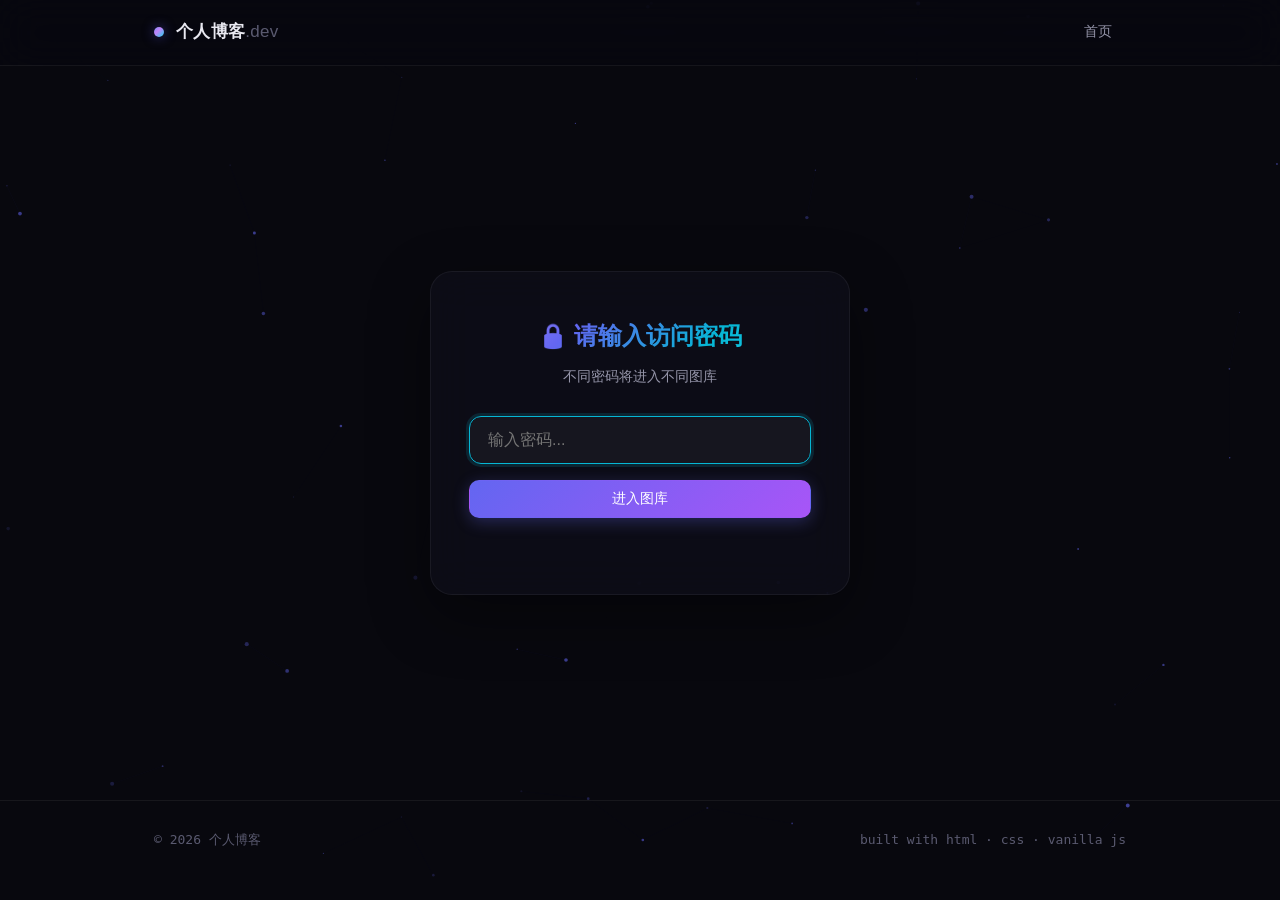
==== gallery-view.html @ 904a8335 "设计大改：暗色玻璃态主题 + 粒子背景 + 密码图库(1号/2号)" ====
<!DOCTYPE html>
<html lang="zh-CN">
<head>
  <meta charset="UTF-8" />
  <meta name="viewport" content="width=device-width, initial-scale=1.0" />
  <title>图库 · 个人博客</title>
  <link rel="stylesheet" href="assets/css/style.css" />
</head>
<body>
  <canvas id="particles"></canvas>
  <nav class="nav">
    <div class="wrap">
      <a class="brand" href="index.html">
        <span class="dot"></span>
        <span>个人博客<span style="color:var(--text-3);font-weight:500">.dev</span></span>
      </a>
      <div class="nav-links" id="navLinks">
        <a href="index.html">首页</a>
        <a href="gallery.html">切换图库</a>
      </div>
    </div>
  </nav>

  <main class="gallery-view">
    <div class="wrap">
      <a class="back gallery-back" href="index.html">← 返回首页</a>
      <h2 id="galleryTitle">加载中…</h2>
      <p class="sub" id="gallerySub"></p>
      <div class="gallery-grid" id="galleryGrid"></div>
      <div class="empty" id="galleryEmpty" style="display:none">
        // 图库为空<br>在 gallery/ 目录下放入图片（001.webp, 002.webp…），<br>然后在 data/gallery.js 中更新 TOTAL 数字即可。
      </div>
    </div>
  </main>

  <footer class="footer">
    <div class="wrap">
      <span>© <span id="year"></span> 个人博客</span>
      <span>built with html · css · vanilla js</span>
    </div>
  </footer>

  <script src="data/gallery.js"></script>
  <script src="assets/js/core.js"></script>
  <script>
    var cfg = window.GALLERY_CONFIG;
    var key = localStorage.getItem("gallery_key");
    if (!key || !cfg[key]) { window.location.href = "gallery.html"; }

    var info = cfg[key];
    document.getElementById("year").textContent = new Date().getFullYear();
    document.getElementById("galleryTitle").textContent = info.label;
    document.getElementById("gallerySub").textContent = "共 " + info.total + " 张";

    var grid = document.getElementById("galleryGrid");
    var empty = document.getElementById("galleryEmpty");

    if (info.total === 0) {
      empty.style.display = "";
      grid.style.display = "none";
    } else {
      for (var i = 1; i <= info.total; i++) {
        var src = info.dir + String(i).padStart(3, "0") + ".webp";
        var item = document.createElement("div");
        item.className = "gallery-item";
        item.innerHTML = '<img src="' + src + '" alt="' + i + '" loading="lazy" />';
        item.addEventListener("click", function(s) {
          return function() { openLightbox(s); };
        }(src));
        grid.appendChild(item);
      }
    }

    // Lightbox
    function openLightbox(src) {
      var lb = document.createElement("div");
      lb.className = "lightbox";
      lb.innerHTML = '<img src="' + src + '" />';
      var close = document.createElement("div");
      close.className = "lightbox-close";
      close.textContent = "✕";
      document.body.appendChild(lb);
      document.body.appendChild(close);

      function dismiss() {
        document.body.removeChild(lb);
        document.body.removeChild(close);
      }
      lb.addEventListener("click", dismiss);
      close.addEventListener("click", dismiss);
      document.addEventListener("keydown", function esc(e) {
        if (e.key === "Escape") { dismiss(); document.removeEventListener("keydown", esc); }
      });
    }
  </script>
</body>
</html>
---- assets/css/style.css ----
/* ============================================================
   个人博客 · 暗色玻璃态设计
   参考 jiejoe.com 的视觉效果
   ============================================================ */
:root {
  --bg: #08080e;
  --bg-2: #0f0f18;
  --surface: rgba(255,255,255,.035);
  --surface-hover: rgba(255,255,255,.06);
  --surface-card: rgba(15,15,27,.7);
  --border: rgba(255,255,255,.06);
  --border-strong: rgba(255,255,255,.12);
  --text: #e8e8f0;
  --text-2: #9494a8;
  --text-3: #5a5a70;
  --accent: #6366f1;
  --accent-2: #06b6d4;
  --accent-3: #a855f7;
  --accent-soft: rgba(99,102,241,.12);
  --gradient-title: linear-gradient(135deg, #a78bfa 0%, #6366f1 30%, #06b6d4 70%, #22d3ee 100%);
  --gradient-hero: linear-gradient(135deg, #818cf8, #c084fc 40%, #22d3ee);
  --radius: 18px;
  --radius-sm: 11px;
  --shadow: 0 1px 2px rgba(0,0,0,.4), 0 8px 32px rgba(0,0,0,.3);
  --shadow-hover: 0 4px 12px rgba(99,102,241,.15), 0 16px 48px rgba(0,0,0,.5);
  --maxw: 1020px;
  --nav-h: 66px;
  --font-sans: "Inter", -apple-system, BlinkMacSystemFont, "Segoe UI", Roboto, "PingFang SC", "Microsoft YaHei", sans-serif;
  --font-mono: "JetBrains Mono", "SF Mono", ui-monospace, Menlo, Consolas, monospace;
}

* { box-sizing: border-box; }
html { scroll-behavior: smooth; scroll-padding-top: calc(var(--nav-h) + 20px); }
body {
  margin: 0;
  font-family: var(--font-sans);
  color: var(--text);
  background: var(--bg);
  line-height: 1.7;
  -webkit-font-smoothing: antialiased;
  overflow-x: hidden;
}

/* 粒子背景 */
#particles {
  position: fixed; top: 0; left: 0; width: 100%; height: 100%;
  pointer-events: none; z-index: 0;
}

a { color: var(--accent-2); text-decoration: none; }
a:hover { color: #22d3ee; }

.wrap { max-width: var(--maxw); margin: 0 auto; padding: 0 24px; position: relative; z-index: 1; }

/* ==================== 导航 ==================== */
.nav {
  position: sticky; top: 0; z-index: 50;
  height: var(--nav-h);
  backdrop-filter: saturate(180%) blur(20px);
  background: rgba(8,8,14,.72);
  border-bottom: 1px solid var(--border);
}
.nav .wrap { height: 100%; display: flex; align-items: center; justify-content: space-between; gap: 16px; }
.brand {
  display: flex; align-items: center; gap: 12px;
  font-weight: 700; letter-spacing: .3px; color: var(--text); font-size: 17px;
}
.brand:hover { text-decoration: none; }
.brand .dot {
  width: 10px; height: 10px; border-radius: 50%;
  background: var(--gradient-hero);
  box-shadow: 0 0 12px rgba(99,102,241,.5);
  animation: pulse-dot 2s ease-in-out infinite;
}
@keyframes pulse-dot { 0%,100%{opacity:1;transform:scale(1)} 50%{opacity:.6;transform:scale(1.5)} }

.nav-links { display: flex; gap: 2px; align-items: center; }
.nav-links a {
  color: var(--text-2); font-size: 13.5px; padding: 8px 14px;
  border-radius: 999px; text-decoration: none;
  transition: background .2s, color .2s;
}
.nav-links a:hover { background: var(--surface); color: var(--text); }
.nav-links a.active { color: var(--accent-2); background: var(--accent-soft); }
.nav-toggle {
  display: none; border: 1px solid var(--border); background: var(--surface);
  border-radius: 10px; width: 40px; height: 36px;
  font-size: 18px; cursor: pointer; color: var(--text-2);
}

/* ==================== Hero ==================== */
.hero {
  padding: 100px 0 70px; position: relative; text-align: center;
}
.hero::before {
  content: ""; position: absolute; top: -120px; left: 50%;
  width: 600px; height: 600px; transform: translateX(-50%);
  background: radial-gradient(circle, rgba(99,102,241,.12), transparent 70%);
  pointer-events: none;
}
.hero .eyebrow {
  font-family: var(--font-mono); font-size: 12px; color: var(--accent-2);
  letter-spacing: 2px; margin: 0 0 18px; display: inline-block;
  padding: 5px 14px; border: 1px solid rgba(6,182,212,.2);
  background: rgba(6,182,212,.06); border-radius: 999px;
}
.hero h1 {
  margin: 0; font-size: clamp(34px, 6vw, 56px); line-height: 1.08;
  letter-spacing: -1px; font-weight: 800;
}
.hero h1 .grad {
  background: var(--gradient-title);
  -webkit-background-clip: text; background-clip: text; color: transparent;
  background-size: 200% auto;
  animation: shimmer 4s linear infinite;
}
@keyframes shimmer { to { background-position: 200% center; } }
.hero p.lede {
  margin: 22px auto 0; max-width: 580px;
  color: var(--text-2); font-size: 17px; line-height: 1.7;
}
.hero .meta {
  margin-top: 28px; display: flex; flex-wrap: wrap; justify-content: center; gap: 10px;
  font-family: var(--font-mono); font-size: 12px; color: var(--text-3);
}
.hero .meta span {
  border: 1px solid var(--border); background: var(--surface);
  padding: 6px 14px; border-radius: 999px;
  backdrop-filter: blur(10px);
}

/* ==================== 区块 ==================== */
.section { padding: 50px 0; }
.section-head {
  display: flex; align-items: baseline; justify-content: space-between;
  gap: 12px; margin-bottom: 24px;
  cursor: pointer; user-select: none;
  -webkit-tap-highlight-color: transparent;
  transition: opacity .2s;
}
.section-head:hover { opacity: .8; }
.section-head::after {
  content: "▸"; font-size: 15px; color: var(--text-3);
  transition: transform .3s ease; flex-shrink: 0;
}
.section.open .section-head::after { transform: rotate(90deg); color: var(--accent-2); }
.section-head h2 {
  margin: 0; font-size: 26px; letter-spacing: -.5px;
  display: flex; align-items: center; gap: 12px; font-weight: 700;
}
.section-head h2 .idx {
  font-family: var(--font-mono); font-size: 12px; color: var(--accent-2);
  border: 1px solid rgba(6,182,212,.2); background: rgba(6,182,212,.08);
  padding: 3px 10px; border-radius: 8px;
}
.section-head .count {
  font-family: var(--font-mono); font-size: 13px; color: var(--text-3);
}
.section .report-list,
.section .project-grid {
  overflow: hidden; max-height: 0; opacity: 0;
  transition: max-height .45s ease, opacity .35s ease, margin .35s ease;
}
.section.open .report-list,
.section.open .project-grid { max-height: 99999px; opacity: 1; }
.section.open .section-head { margin-bottom: 24px; }

/* ==================== 周报卡片 ==================== */
.report-list { display: flex; flex-direction: column; gap: 14px; }
.report-card {
  background: var(--surface-card); border: 1px solid var(--border);
  border-radius: var(--radius); overflow: hidden;
  cursor: pointer; position: relative;
  transition: border-color .25s, box-shadow .25s, transform .25s, background .25s;
  backdrop-filter: blur(16px);
}
.report-card::before {
  content: ""; position: absolute; inset: 0; opacity: 0; transition: opacity .4s;
  background: radial-gradient(400px at var(--mx,50%) var(--my,50%), rgba(99,102,241,.08), transparent 70%);
  pointer-events: none; border-radius: var(--radius);
}
.report-card:hover::before { opacity: 1; }
.report-card:hover {
  border-color: var(--border-strong); box-shadow: var(--shadow-hover);
  transform: translateY(-2px); background: var(--surface-hover);
}
.report-card.expanded { border-color: rgba(99,102,241,.3); }
.report-head {
  display: flex; align-items: center; gap: 16px; padding: 18px 22px;
}
.report-head .rh-main { flex: 1; min-width: 0; }
.report-head .rh-title { font-size: 17px; font-weight: 650; margin: 0; color: var(--text); }
.report-card.expanded .rh-title { color: var(--accent-2); }
.report-head .rh-meta {
  margin-top: 6px; display: flex; flex-wrap: wrap; gap: 8px 14px;
  font-family: var(--font-mono); font-size: 12px; color: var(--text-3);
}
.tag {
  font-family: var(--font-mono); font-size: 11px;
  color: var(--accent-2); background: rgba(6,182,212,.1);
  padding: 3px 10px; border-radius: 999px;
  border: 1px solid rgba(6,182,212,.15);
}
.up { color: #f87171; font-weight: 600; }
.down { color: #4ade80; font-weight: 600; }
.chevron {
  flex: none; width: 32px; height: 32px; border-radius: 50%;
  border: 1px solid var(--border);
  display: grid; place-items: center;
  color: var(--text-2); transition: transform .25s, background .25s, color .25s;
}
.report-card.expanded .chevron {
  transform: rotate(180deg);
  background: var(--accent); color: #fff; border-color: var(--accent);
}
.report-body {
  display: none; padding: 4px 22px 22px;
  border-top: 1px dashed var(--border);
}
.report-card.expanded .report-body { display: block; animation: fade .25s ease; }
@keyframes fade { from{opacity:0;transform:translateY(-6px)} to{opacity:1;transform:none} }
.report-body .summary { color: var(--text-2); margin: 16px 0 0; }
.report-body .actions { margin-top: 18px; display: flex; gap: 10px; flex-wrap: wrap; }
.btn {
  display: inline-flex; align-items: center; gap: 7px; font-size: 13.5px;
  padding: 9px 16px; border-radius: 10px;
  border: 1px solid var(--border); background: var(--surface);
  color: var(--text); cursor: pointer; text-decoration: none;
  transition: background .2s, border-color .2s, color .2s, box-shadow .2s;
  font-family: var(--font-sans); backdrop-filter: blur(10px);
}
.btn:hover { text-decoration: none; border-color: var(--border-strong); }
.btn.primary {
  background: linear-gradient(135deg, var(--accent), var(--accent-3));
  color: #fff; border-color: transparent;
  box-shadow: 0 4px 16px rgba(99,102,241,.3);
}
.btn.primary:hover { box-shadow: 0 6px 24px rgba(99,102,241,.5); transform: translateY(-1px); }
.btn.ghost:hover { background: var(--surface-hover); }
.empty {
  text-align: center; color: var(--text-3);
  border: 1px dashed var(--border); border-radius: var(--radius);
  padding: 40px 20px; font-family: var(--font-mono); font-size: 13px;
  backdrop-filter: blur(10px); background: var(--surface-card);
}

/* ==================== 当前项目 ==================== */
.project-grid {
  display: grid;
  grid-template-columns: repeat(auto-fill, minmax(290px, 1fr));
  gap: 18px;
}
.project-card {
  background: var(--surface-card); border: 1px solid var(--border);
  border-radius: var(--radius); padding: 22px 22px 24px;
  display: flex; flex-direction: column;
  transition: border-color .25s, box-shadow .25s, transform .25s;
  backdrop-filter: blur(16px); position: relative; overflow: hidden;
}
.project-card::after {
  content: ""; position: absolute; top: -50%; right: -50%;
  width: 200px; height: 200px;
  background: radial-gradient(circle, rgba(99,102,241,.08), transparent 70%);
  pointer-events: none;
}
.project-card:hover {
  border-color: var(--border-strong); box-shadow: var(--shadow-hover);
  transform: translateY(-3px);
}
.project-card h3 { margin: 0; font-size: 18px; position: relative; z-index: 1; }
.project-card .p-top {
  display: flex; align-items: flex-start; justify-content: space-between; gap: 12px;
}
.project-card .p-status {
  font-family: var(--font-mono); font-size: 11px;
  color: #4ade80; border: 1px solid rgba(74,222,128,.25);
  background: rgba(74,222,128,.1); padding: 3px 10px;
  border-radius: 999px; white-space: nowrap;
}
.project-card .p-desc { color: var(--text-2); font-size: 14px; margin: 12px 0 18px; flex: 1; }
.project-card .p-progress { margin-bottom: 16px; }
.project-card .p-progress .bar { height: 6px; border-radius: 999px; background: rgba(255,255,255,.06); overflow: hidden; }
.project-card .p-progress .fill {
  height: 100%; background: linear-gradient(90deg, var(--accent), var(--accent-3)); border-radius: 999px;
  transition: width .8s ease;
}
.project-card .p-progress .label {
  display: flex; justify-content: space-between;
  font-family: var(--font-mono); font-size: 11px; color: var(--text-3); margin-top: 7px;
}
.project-card .p-stack { display: flex; flex-wrap: wrap; gap: 7px; position: relative; z-index: 1; }

/* ==================== 详情页 ==================== */
.detail { padding: 40px 0 80px; }
.detail .back {
  font-family: var(--font-mono); font-size: 13px; color: var(--text-2);
  display: inline-flex; align-items: center; gap: 6px; margin-bottom: 28px;
}
.detail .back:hover { color: var(--accent-2); text-decoration: none; }
.detail .d-meta {
  font-family: var(--font-mono); font-size: 13px; color: var(--text-3);
  display: flex; flex-wrap: wrap; gap: 8px 16px; margin: 14px 0 8px;
}
.detail h1 { font-size: clamp(26px, 4.5vw, 38px); margin: 8px 0 0; letter-spacing: -.6px; font-weight: 800; }
.detail .d-tags { display: flex; gap: 8px; flex-wrap: wrap; margin: 18px 0 30px; }
.detail .content {
  background: var(--surface-card); border: 1px solid var(--border);
  border-radius: var(--radius); padding: 34px 36px; max-width: 780px;
  backdrop-filter: blur(16px);
}
.content h1, .content h2, .content h3 { letter-spacing: -.3px; line-height: 1.35; }
.content h2 { font-size: 22px; margin: 34px 0 14px; padding-bottom: 10px; border-bottom: 1px solid var(--border); }
.content h3 { font-size: 18px; margin: 24px 0 12px; }
.content p { margin: 14px 0; color: var(--text); }
.content ul, .content ol { margin: 14px 0; padding-left: 24px; color: var(--text); }
.content li { margin: 7px 0; }
.content code {
  font-family: var(--font-mono); font-size: .87em;
  background: rgba(255,255,255,.06); padding: 2px 7px; border-radius: 6px; color: #f472b6;
}
.content pre {
  background: #0a0a14; color: #e2e8f0; padding: 18px 20px;
  border-radius: var(--radius-sm); overflow: auto; font-size: 13px; line-height: 1.6;
  border: 1px solid var(--border);
}
.content pre code { background: none; color: inherit; padding: 0; }
.content blockquote {
  margin: 16px 0; padding: 12px 18px;
  border-left: 3px solid var(--accent-2);
  background: rgba(6,182,212,.06); color: var(--text-2);
  border-radius: 0 10px 10px 0;
}
.content table {
  width: 100%; border-collapse: collapse; margin: 16px 0; font-size: 14px;
  display: block; overflow-x: auto;
}
.content thead { border-bottom: 2px solid var(--border); }
.content th {
  text-align: left; padding: 9px 14px; font-weight: 600; color: var(--text);
  background: rgba(255,255,255,.03); white-space: nowrap;
}
.content th:first-child, .content td:first-child { padding-left: 18px; }
.content th:last-child,  .content td:last-child  { padding-right: 18px; }
.content td { padding: 8px 14px; border-bottom: 1px solid var(--border); color: var(--text-2); }
.content tr:last-child td { border-bottom: none; }
.content tbody tr:hover { background: rgba(255,255,255,.02); }
.content a { text-decoration: underline; }

/* ==================== 图库门禁 ==================== */
.gallery-gate {
  min-height: calc(100vh - var(--nav-h) - 100px);
  display: flex; align-items: center; justify-content: center; padding: 60px 20px;
}
.gate-box {
  background: var(--surface-card); border: 1px solid var(--border);
  border-radius: 22px; padding: 44px 38px; max-width: 420px; width: 100%;
  backdrop-filter: blur(20px); text-align: center;
  box-shadow: 0 20px 60px rgba(0,0,0,.4);
}
.gate-box h2 {
  font-size: 24px; margin: 0 0 8px; font-weight: 700;
  background: var(--gradient-title);
  -webkit-background-clip: text; background-clip: text; color: transparent;
}
.gate-box p.lede { color: var(--text-2); margin: 0 0 28px; font-size: 14px; }
.gate-box input[type=password] {
  width: 100%; padding: 14px 18px; font-size: 16px;
  border: 1px solid var(--border); border-radius: 12px;
  background: rgba(255,255,255,.04); color: var(--text);
  outline: none; font-family: var(--font-sans);
  transition: border-color .2s, box-shadow .2s;
}
.gate-box input[type=password]:focus {
  border-color: var(--accent-2);
  box-shadow: 0 0 0 3px rgba(6,182,212,.15);
}
.gate-box .btn { margin-top: 16px; width: 100%; justify-content: center; }
.gate-error { color: #f87171; font-size: 13px; margin-top: 12px; min-height: 20px; }

/* ==================== 图库展示 ==================== */
.gallery-view { padding: 48px 0 80px; }
.gallery-view h2 {
  font-size: 28px; font-weight: 700; margin: 0 0 8px;
  background: var(--gradient-title);
  -webkit-background-clip: text; background-clip: text; color: transparent;
}
.gallery-view .sub { color: var(--text-3); margin: 0 0 32px; font-size: 14px; }
.gallery-grid {
  display: grid;
  grid-template-columns: repeat(auto-fill, minmax(220px, 1fr));
  gap: 16px;
}
.gallery-item {
  aspect-ratio: 1; overflow: hidden; border-radius: var(--radius);
  cursor: pointer; position: relative;
  border: 1px solid var(--border);
  transition: transform .3s, box-shadow .3s;
  background: rgba(255,255,255,.02);
}
.gallery-item:hover { transform: scale(1.03); box-shadow: 0 12px 40px rgba(0,0,0,.5); }
.gallery-item img {
  width: 100%; height: 100%; object-fit: cover; display: block;
  transition: transform .5s;
}
.gallery-item:hover img { transform: scale(1.08); }
.gallery-back { margin-bottom: 24px; }

/* Lightbox */
.lightbox {
  position: fixed; inset: 0; z-index: 999;
  background: rgba(0,0,0,.92); display: flex; align-items: center; justify-content: center;
  cursor: pointer; animation: lb-fade .2s ease;
  backdrop-filter: blur(8px);
}
@keyframes lb-fade { from{opacity:0} to{opacity:1} }
.lightbox img {
  max-width: 92vw; max-height: 90vh; border-radius: 12px;
  box-shadow: 0 24px 80px rgba(0,0,0,.7);
  animation: lb-zoom .3s ease;
}
@keyframes lb-zoom { from{transform:scale(.9);opacity:0} to{transform:scale(1);opacity:1} }
.lightbox-close {
  position: fixed; top: 20px; right: 24px; z-index: 1000;
  width: 44px; height: 44px; border-radius: 50%;
  border: 1px solid rgba(255,255,255,.2); background: rgba(0,0,0,.5);
  color: #fff; font-size: 20px; cursor: pointer;
  display: grid; place-items: center; transition: background .2s;
}
.lightbox-close:hover { background: rgba(255,255,255,.1); }

/* ==================== 页脚 ==================== */
.footer {
  border-top: 1px solid var(--border);
  padding: 28px 0 48px; color: var(--text-3); font-size: 13px;
  font-family: var(--font-mono);
}
.footer .wrap { display: flex; justify-content: space-between; flex-wrap: wrap; gap: 10px; }

/* ==================== 响应式 ==================== */
@media (max-width: 720px) {
  .nav-links {
    position: absolute; top: var(--nav-h); left: 0; right: 0;
    flex-direction: column; align-items: stretch; gap: 2px;
    background: rgba(12,12,22,.95); border-bottom: 1px solid var(--border);
    padding: 12px 16px; backdrop-filter: blur(20px); display: none;
  }
  .nav-links.open { display: flex; }
  .nav-links a { padding: 12px 14px; }
  .nav-toggle { display: block; }
  .hero { padding: 64px 0 44px; }
  .hero h1 { font-size: clamp(28px, 10vw, 36px); }
  .report-head { padding: 14px 16px; gap: 12px; }
  .report-head .rh-title { font-size: 15px; }
  .content { padding: 22px 18px; }
  .gate-box { padding: 32px 24px; }
  .gallery-grid { grid-template-columns: repeat(auto-fill, minmax(150px, 1fr)); gap: 10px; }
}

/* 滚动条 */
::-webkit-scrollbar { width: 6px; }
::-webkit-scrollbar-track { background: transparent; }
::-webkit-scrollbar-thumb { background: rgba(255,255,255,.1); border-radius: 999px; }
::-webkit-scrollbar-thumb:hover { background: rgba(255,255,255,.2); }

/* 选中 */
::selection { background: rgba(99,102,241,.3); color: #fff; }
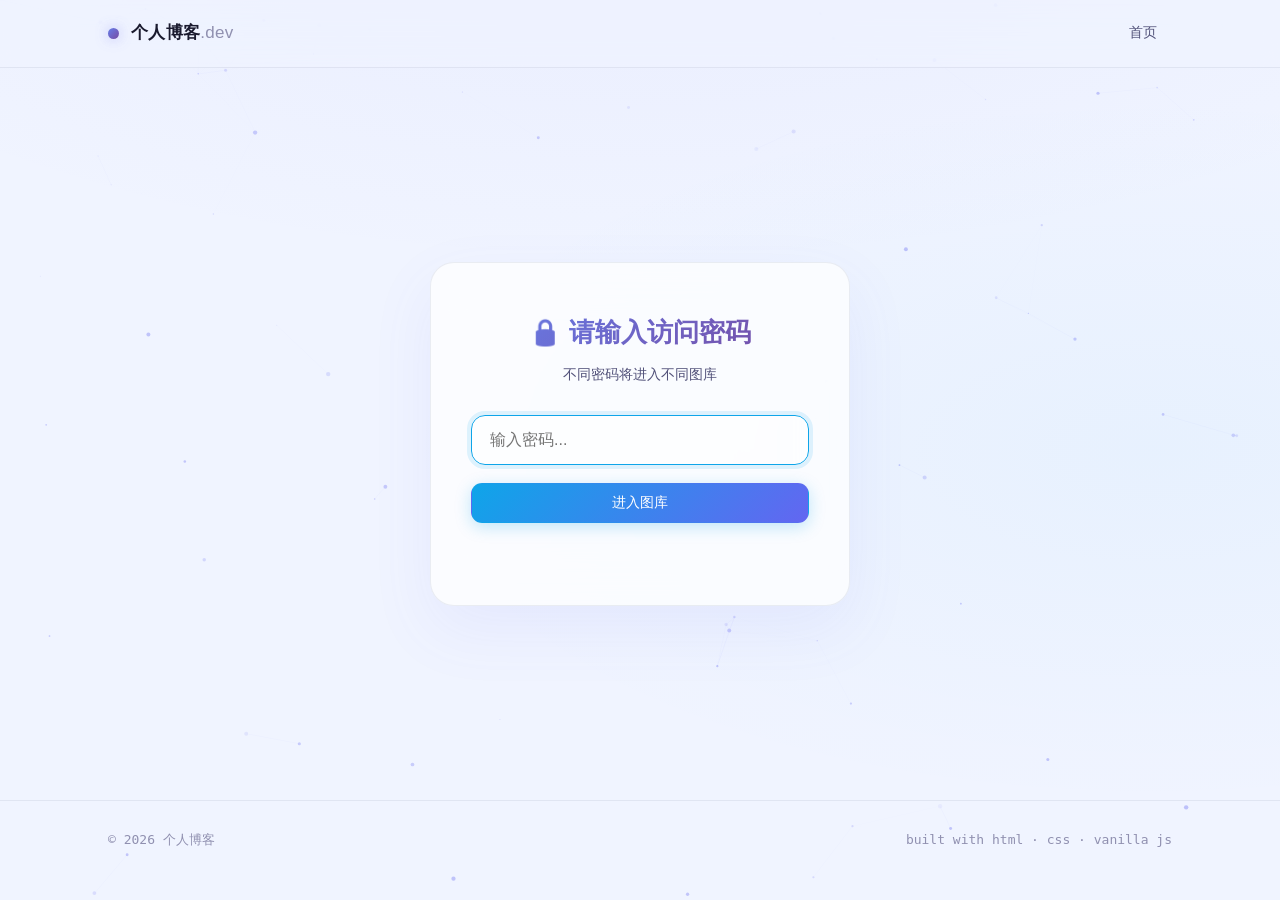
==== commit f0901c03: "修复图库：支持jpg/png格式，简化命名规则" ====
--- a/gallery-view.html
+++ b/gallery-view.html
@@ -60,7 +60,8 @@
       grid.style.display = "none";
     } else {
       for (var i = 1; i <= info.total; i++) {
-        var src = info.dir + String(i).padStart(3, "0") + ".webp";
+        var ext = info.ext || "webp";
+        var src = info.dir + i + "." + ext;
         var item = document.createElement("div");
         item.className = "gallery-item";
         item.innerHTML = '<img src="' + src + '" alt="' + i + '" loading="lazy" />';
--- a/assets/css/style.css
+++ b/assets/css/style.css
@@ -1,87 +1,84 @@
 /* ============================================================
-   个人博客 · 暗色玻璃态设计
-   参考 jiejoe.com 的视觉效果
+   个人博客 v3 · 亮色玻璃态 + 卡片网格 + 丰富动效
    ============================================================ */
 :root {
-  --bg: #08080e;
-  --bg-2: #0f0f18;
-  --surface: rgba(255,255,255,.035);
-  --surface-hover: rgba(255,255,255,.06);
-  --surface-card: rgba(15,15,27,.7);
-  --border: rgba(255,255,255,.06);
-  --border-strong: rgba(255,255,255,.12);
-  --text: #e8e8f0;
-  --text-2: #9494a8;
-  --text-3: #5a5a70;
+  --bg: #f0f4ff;
+  --bg-2: #e8eef8;
+  --surface: rgba(255,255,255,.65);
+  --surface-hover: rgba(255,255,255,.9);
+  --surface-card: rgba(255,255,255,.72);
+  --border: rgba(148,163,184,.18);
+  --border-strong: rgba(148,163,184,.35);
+  --text: #1a1a2e;
+  --text-2: #52527a;
+  --text-3: #9090b0;
   --accent: #6366f1;
-  --accent-2: #06b6d4;
-  --accent-3: #a855f7;
-  --accent-soft: rgba(99,102,241,.12);
-  --gradient-title: linear-gradient(135deg, #a78bfa 0%, #6366f1 30%, #06b6d4 70%, #22d3ee 100%);
-  --gradient-hero: linear-gradient(135deg, #818cf8, #c084fc 40%, #22d3ee);
-  --radius: 18px;
-  --radius-sm: 11px;
-  --shadow: 0 1px 2px rgba(0,0,0,.4), 0 8px 32px rgba(0,0,0,.3);
-  --shadow-hover: 0 4px 12px rgba(99,102,241,.15), 0 16px 48px rgba(0,0,0,.5);
-  --maxw: 1020px;
-  --nav-h: 66px;
+  --accent-2: #0ea5e9;
+  --accent-3: #8b5cf6;
+  --accent-soft: rgba(99,102,241,.08);
+  --gradient-1: linear-gradient(135deg, #667eea 0%, #764ba2 100%);
+  --gradient-2: linear-gradient(135deg, #0ea5e9 0%, #6366f1 100%);
+  --gradient-3: linear-gradient(135deg, #f093fb 0%, #f5576c 100%);
+  --gradient-4: linear-gradient(135deg, #4facfe 0%, #00f2fe 100%);
+  --gradient-5: linear-gradient(135deg, #43e97b 0%, #38f9d7 100%);
+  --radius: 20px;
+  --radius-sm: 12px;
+  --shadow: 0 2px 4px rgba(99,102,241,.04), 0 8px 24px rgba(99,102,241,.07);
+  --shadow-hover: 0 8px 20px rgba(99,102,241,.12), 0 20px 48px rgba(99,102,241,.10);
+  --maxw: 1120px;
+  --nav-h: 68px;
   --font-sans: "Inter", -apple-system, BlinkMacSystemFont, "Segoe UI", Roboto, "PingFang SC", "Microsoft YaHei", sans-serif;
   --font-mono: "JetBrains Mono", "SF Mono", ui-monospace, Menlo, Consolas, monospace;
 }
 
 * { box-sizing: border-box; }
-html { scroll-behavior: smooth; scroll-padding-top: calc(var(--nav-h) + 20px); }
+html { scroll-behavior: smooth; scroll-padding-top: calc(var(--nav-h) + 24px); }
 body {
-  margin: 0;
-  font-family: var(--font-sans);
-  color: var(--text);
-  background: var(--bg);
-  line-height: 1.7;
-  -webkit-font-smoothing: antialiased;
+  margin: 0; font-family: var(--font-sans); color: var(--text);
+  background: var(--bg); line-height: 1.68; -webkit-font-smoothing: antialiased;
   overflow-x: hidden;
-}
-
-/* 粒子背景 */
+  background-image:
+    radial-gradient(ellipse 80% 50% at 50% -20%, rgba(99,102,241,.06), transparent),
+    radial-gradient(ellipse 60% 40% at 90% 50%, rgba(14,165,233,.04), transparent);
+  background-attachment: fixed;
+}
+
 #particles {
   position: fixed; top: 0; left: 0; width: 100%; height: 100%;
   pointer-events: none; z-index: 0;
 }
 
-a { color: var(--accent-2); text-decoration: none; }
-a:hover { color: #22d3ee; }
-
-.wrap { max-width: var(--maxw); margin: 0 auto; padding: 0 24px; position: relative; z-index: 1; }
+a { color: var(--accent); text-decoration: none; }
+a:hover { color: var(--accent-3); }
+
+.wrap { max-width: var(--maxw); margin: 0 auto; padding: 0 28px; position: relative; z-index: 1; }
 
 /* ==================== 导航 ==================== */
 .nav {
-  position: sticky; top: 0; z-index: 50;
-  height: var(--nav-h);
-  backdrop-filter: saturate(180%) blur(20px);
-  background: rgba(8,8,14,.72);
-  border-bottom: 1px solid var(--border);
+  position: sticky; top: 0; z-index: 50; height: var(--nav-h);
+  backdrop-filter: saturate(180%) blur(24px);
+  background: rgba(240,244,255,.68); border-bottom: 1px solid var(--border);
 }
 .nav .wrap { height: 100%; display: flex; align-items: center; justify-content: space-between; gap: 16px; }
 .brand {
-  display: flex; align-items: center; gap: 12px;
-  font-weight: 700; letter-spacing: .3px; color: var(--text); font-size: 17px;
+  display: flex; align-items: center; gap: 12px; font-weight: 700;
+  letter-spacing: .3px; color: var(--text); font-size: 17px;
 }
 .brand:hover { text-decoration: none; }
 .brand .dot {
-  width: 10px; height: 10px; border-radius: 50%;
-  background: var(--gradient-hero);
-  box-shadow: 0 0 12px rgba(99,102,241,.5);
+  width: 11px; height: 11px; border-radius: 50%;
+  background: var(--gradient-1); box-shadow: 0 0 14px rgba(99,102,241,.4);
   animation: pulse-dot 2s ease-in-out infinite;
 }
-@keyframes pulse-dot { 0%,100%{opacity:1;transform:scale(1)} 50%{opacity:.6;transform:scale(1.5)} }
+@keyframes pulse-dot { 0%,100%{opacity:1;transform:scale(1)} 50%{opacity:.5;transform:scale(1.6)} }
 
 .nav-links { display: flex; gap: 2px; align-items: center; }
 .nav-links a {
-  color: var(--text-2); font-size: 13.5px; padding: 8px 14px;
-  border-radius: 999px; text-decoration: none;
-  transition: background .2s, color .2s;
-}
-.nav-links a:hover { background: var(--surface); color: var(--text); }
-.nav-links a.active { color: var(--accent-2); background: var(--accent-soft); }
+  color: var(--text-2); font-size: 13.5px; padding: 8px 15px;
+  border-radius: 999px; text-decoration: none; transition: background .2s, color .2s;
+}
+.nav-links a:hover { background: var(--surface); color: var(--accent); }
+.nav-links a.active { color: var(--accent-3); background: var(--accent-soft); }
 .nav-toggle {
   display: none; border: 1px solid var(--border); background: var(--surface);
   border-radius: 10px; width: 40px; height: 36px;
@@ -90,34 +87,40 @@
 
 /* ==================== Hero ==================== */
 .hero {
-  padding: 100px 0 70px; position: relative; text-align: center;
+  padding: 90px 0 60px; position: relative; text-align: center; overflow: hidden;
 }
 .hero::before {
-  content: ""; position: absolute; top: -120px; left: 50%;
-  width: 600px; height: 600px; transform: translateX(-50%);
-  background: radial-gradient(circle, rgba(99,102,241,.12), transparent 70%);
+  content: ""; position: absolute; top: -40%; left: -20%; width: 140%; height: 140%;
+  background:
+    radial-gradient(circle at 20% 30%, rgba(99,102,241,.08), transparent 50%),
+    radial-gradient(circle at 80% 60%, rgba(14,165,233,.06), transparent 50%);
+  animation: float-bg 8s ease-in-out infinite alternate;
   pointer-events: none;
 }
+@keyframes float-bg {
+  0% { transform: translate(0, 0) scale(1); }
+  100% { transform: translate(30px, -20px) scale(1.05); }
+}
 .hero .eyebrow {
-  font-family: var(--font-mono); font-size: 12px; color: var(--accent-2);
-  letter-spacing: 2px; margin: 0 0 18px; display: inline-block;
-  padding: 5px 14px; border: 1px solid rgba(6,182,212,.2);
-  background: rgba(6,182,212,.06); border-radius: 999px;
+  font-family: var(--font-mono); font-size: 12px; color: var(--accent);
+  letter-spacing: 2.5px; margin: 0 0 20px; display: inline-block;
+  padding: 6px 16px; border: 1px solid rgba(99,102,241,.18);
+  background: rgba(99,102,241,.05); border-radius: 999px;
 }
 .hero h1 {
-  margin: 0; font-size: clamp(34px, 6vw, 56px); line-height: 1.08;
-  letter-spacing: -1px; font-weight: 800;
+  margin: 0; font-size: clamp(36px, 6.5vw, 60px); line-height: 1.06;
+  letter-spacing: -1.5px; font-weight: 800;
 }
 .hero h1 .grad {
-  background: var(--gradient-title);
+  background: linear-gradient(135deg, #667eea 0%, #8b5cf6 40%, #0ea5e9 100%);
   -webkit-background-clip: text; background-clip: text; color: transparent;
   background-size: 200% auto;
   animation: shimmer 4s linear infinite;
 }
 @keyframes shimmer { to { background-position: 200% center; } }
 .hero p.lede {
-  margin: 22px auto 0; max-width: 580px;
-  color: var(--text-2); font-size: 17px; line-height: 1.7;
+  margin: 24px auto 0; max-width: 580px; color: var(--text-2);
+  font-size: 17px; line-height: 1.75;
 }
 .hero .meta {
   margin-top: 28px; display: flex; flex-wrap: wrap; justify-content: center; gap: 10px;
@@ -125,168 +128,221 @@
 }
 .hero .meta span {
   border: 1px solid var(--border); background: var(--surface);
-  padding: 6px 14px; border-radius: 999px;
-  backdrop-filter: blur(10px);
-}
-
-/* ==================== 区块 ==================== */
-.section { padding: 50px 0; }
+  padding: 7px 16px; border-radius: 999px; backdrop-filter: blur(12px);
+}
+
+/* ==================== 区块标题 ==================== */
+.section { padding: 60px 0; position: relative; }
 .section-head {
-  display: flex; align-items: baseline; justify-content: space-between;
-  gap: 12px; margin-bottom: 24px;
-  cursor: pointer; user-select: none;
-  -webkit-tap-highlight-color: transparent;
-  transition: opacity .2s;
-}
-.section-head:hover { opacity: .8; }
-.section-head::after {
-  content: "▸"; font-size: 15px; color: var(--text-3);
-  transition: transform .3s ease; flex-shrink: 0;
-}
-.section.open .section-head::after { transform: rotate(90deg); color: var(--accent-2); }
+  display: flex; align-items: center; gap: 16px; margin-bottom: 28px;
+  flex-wrap: wrap;
+}
 .section-head h2 {
-  margin: 0; font-size: 26px; letter-spacing: -.5px;
-  display: flex; align-items: center; gap: 12px; font-weight: 700;
+  margin: 0; font-size: 28px; letter-spacing: -.6px;
+  display: flex; align-items: center; gap: 14px; font-weight: 750;
 }
 .section-head h2 .idx {
-  font-family: var(--font-mono); font-size: 12px; color: var(--accent-2);
-  border: 1px solid rgba(6,182,212,.2); background: rgba(6,182,212,.08);
-  padding: 3px 10px; border-radius: 8px;
+  font-family: var(--font-mono); font-size: 13px; color: #fff;
+  background: var(--gradient-2); padding: 4px 12px; border-radius: 10px;
+  box-shadow: 0 4px 12px rgba(14,165,233,.25);
 }
 .section-head .count {
   font-family: var(--font-mono); font-size: 13px; color: var(--text-3);
-}
-.section .report-list,
-.section .project-grid {
-  overflow: hidden; max-height: 0; opacity: 0;
-  transition: max-height .45s ease, opacity .35s ease, margin .35s ease;
-}
-.section.open .report-list,
-.section.open .project-grid { max-height: 99999px; opacity: 1; }
-.section.open .section-head { margin-bottom: 24px; }
-
-/* ==================== 周报卡片 ==================== */
-.report-list { display: flex; flex-direction: column; gap: 14px; }
+  padding: 4px 12px; background: var(--surface); border-radius: 999px;
+  border: 1px solid var(--border);
+}
+
+/* ==================== 周报卡片网格 ==================== */
+.report-grid {
+  display: grid;
+  grid-template-columns: repeat(auto-fill, minmax(320px, 1fr));
+  gap: 20px;
+}
 .report-card {
   background: var(--surface-card); border: 1px solid var(--border);
   border-radius: var(--radius); overflow: hidden;
   cursor: pointer; position: relative;
-  transition: border-color .25s, box-shadow .25s, transform .25s, background .25s;
+  transition: all .35s cubic-bezier(.4,0,.2,1);
   backdrop-filter: blur(16px);
-}
+  animation: card-in .5s ease both;
+}
+@keyframes card-in {
+  from { opacity: 0; transform: translateY(20px); }
+  to { opacity: 1; transform: translateY(0); }
+}
+.report-card:nth-child(1) { animation-delay: 0s; }
+.report-card:nth-child(2) { animation-delay: .08s; }
+.report-card:nth-child(3) { animation-delay: .16s; }
+.report-card:nth-child(4) { animation-delay: .24s; }
+.report-card:nth-child(5) { animation-delay: .32s; }
+.report-card:nth-child(6) { animation-delay: .40s; }
+
 .report-card::before {
-  content: ""; position: absolute; inset: 0; opacity: 0; transition: opacity .4s;
-  background: radial-gradient(400px at var(--mx,50%) var(--my,50%), rgba(99,102,241,.08), transparent 70%);
+  content: ""; position: absolute; inset: 0; opacity: 0; transition: opacity .5s;
+  background: radial-gradient(400px at var(--mx,50%) var(--my,50%), rgba(99,102,241,.07), transparent 70%);
   pointer-events: none; border-radius: var(--radius);
 }
 .report-card:hover::before { opacity: 1; }
 .report-card:hover {
   border-color: var(--border-strong); box-shadow: var(--shadow-hover);
-  transform: translateY(-2px); background: var(--surface-hover);
-}
-.report-card.expanded { border-color: rgba(99,102,241,.3); }
-.report-head {
-  display: flex; align-items: center; gap: 16px; padding: 18px 22px;
-}
-.report-head .rh-main { flex: 1; min-width: 0; }
-.report-head .rh-title { font-size: 17px; font-weight: 650; margin: 0; color: var(--text); }
-.report-card.expanded .rh-title { color: var(--accent-2); }
-.report-head .rh-meta {
-  margin-top: 6px; display: flex; flex-wrap: wrap; gap: 8px 14px;
+  transform: translateY(-4px) scale(1.01);
+}
+.report-card:nth-child(3n+1) .card-accent { background: var(--gradient-1); }
+.report-card:nth-child(3n+2) .card-accent { background: var(--gradient-2); }
+.report-card:nth-child(3n+3) .card-accent { background: var(--gradient-4); }
+
+.card-accent {
+  height: 4px; width: 100%;
+}
+.card-body {
+  padding: 20px 22px 22px;
+}
+.card-body .rh-title {
+  font-size: 17px; font-weight: 700; margin: 0 0 8px;
+  color: var(--text); line-height: 1.4;
+  display: -webkit-box; -webkit-line-clamp: 2; -webkit-box-orient: vertical;
+  overflow: hidden;
+}
+.card-body .rh-meta {
+  display: flex; flex-wrap: wrap; gap: 6px 12px;
+  font-family: var(--font-mono); font-size: 11.5px; color: var(--text-3); margin-bottom: 12px;
+}
+.card-body .summary {
+  color: var(--text-2); font-size: 13.5px; margin: 0;
+  line-height: 1.6;
+  display: -webkit-box; -webkit-line-clamp: 3; -webkit-box-orient: vertical;
+  overflow: hidden;
+}
+.tag {
+  font-family: var(--font-mono); font-size: 10.5px;
+  color: var(--accent); background: var(--accent-soft);
+  padding: 3px 10px; border-radius: 999px;
+  border: 1px solid rgba(99,102,241,.12);
+}
+.up { color: #dc2626; font-weight: 600; }
+.down { color: #16a34a; font-weight: 600; }
+
+/* 卡片底部按钮 */
+.card-footer {
+  padding: 14px 22px; border-top: 1px solid var(--border);
+  display: flex; justify-content: space-between; align-items: center;
+}
+.card-footer .date {
   font-family: var(--font-mono); font-size: 12px; color: var(--text-3);
 }
-.tag {
-  font-family: var(--font-mono); font-size: 11px;
-  color: var(--accent-2); background: rgba(6,182,212,.1);
-  padding: 3px 10px; border-radius: 999px;
-  border: 1px solid rgba(6,182,212,.15);
-}
-.up { color: #f87171; font-weight: 600; }
-.down { color: #4ade80; font-weight: 600; }
-.chevron {
-  flex: none; width: 32px; height: 32px; border-radius: 50%;
+.card-footer .arrow {
+  width: 34px; height: 34px; border-radius: 50%;
   border: 1px solid var(--border);
-  display: grid; place-items: center;
-  color: var(--text-2); transition: transform .25s, background .25s, color .25s;
-}
-.report-card.expanded .chevron {
-  transform: rotate(180deg);
-  background: var(--accent); color: #fff; border-color: var(--accent);
-}
-.report-body {
-  display: none; padding: 4px 22px 22px;
-  border-top: 1px dashed var(--border);
-}
-.report-card.expanded .report-body { display: block; animation: fade .25s ease; }
-@keyframes fade { from{opacity:0;transform:translateY(-6px)} to{opacity:1;transform:none} }
-.report-body .summary { color: var(--text-2); margin: 16px 0 0; }
-.report-body .actions { margin-top: 18px; display: flex; gap: 10px; flex-wrap: wrap; }
+  display: grid; place-items: center; color: var(--text-2);
+  transition: all .25s; font-size: 16px;
+}
+.report-card:hover .arrow {
+  background: var(--gradient-2); color: #fff; border-color: transparent;
+  box-shadow: 0 4px 12px rgba(14,165,233,.3);
+}
+
+/* 折叠区域 */
+.report-fold {
+  display: none;
+  margin-top: 20px;
+}
+.report-grid.all-shown .report-fold {
+  display: grid;
+  grid-template-columns: repeat(auto-fill, minmax(320px, 1fr));
+  gap: 20px;
+}
+/* 折叠按钮 */
+.report-toggle {
+  display: block; width: 100%; margin-top: 22px;
+  padding: 16px; font-size: 15px; font-family: var(--font-sans); font-weight: 600;
+  border: 2px dashed rgba(14,165,233,.3); border-radius: 16px;
+  background: linear-gradient(135deg, rgba(14,165,233,.04), rgba(99,102,241,.04));
+  color: var(--accent-2); cursor: pointer;
+  transition: all .3s ease;
+  text-align: center;
+}
+.report-toggle:hover {
+  border-color: var(--accent-2);
+  background: linear-gradient(135deg, rgba(14,165,233,.1), rgba(99,102,241,.1));
+  box-shadow: 0 6px 24px rgba(14,165,233,.12);
+  transform: translateY(-2px);
+}
+.report-toggle .toggle-icon {
+  display: inline-block; margin-right: 8px; transition: transform .3s ease;
+  font-size: 12px; vertical-align: middle;
+}
+
+/* ==================== 按钮 ==================== */
 .btn {
   display: inline-flex; align-items: center; gap: 7px; font-size: 13.5px;
-  padding: 9px 16px; border-radius: 10px;
+  padding: 10px 18px; border-radius: 11px;
   border: 1px solid var(--border); background: var(--surface);
   color: var(--text); cursor: pointer; text-decoration: none;
-  transition: background .2s, border-color .2s, color .2s, box-shadow .2s;
-  font-family: var(--font-sans); backdrop-filter: blur(10px);
-}
-.btn:hover { text-decoration: none; border-color: var(--border-strong); }
+  transition: all .25s; font-family: var(--font-sans);
+  backdrop-filter: blur(10px);
+}
+.btn:hover { text-decoration: none; border-color: var(--border-strong); transform: translateY(-1px); }
 .btn.primary {
-  background: linear-gradient(135deg, var(--accent), var(--accent-3));
-  color: #fff; border-color: transparent;
-  box-shadow: 0 4px 16px rgba(99,102,241,.3);
-}
-.btn.primary:hover { box-shadow: 0 6px 24px rgba(99,102,241,.5); transform: translateY(-1px); }
-.btn.ghost:hover { background: var(--surface-hover); }
+  background: var(--gradient-2); color: #fff; border-color: transparent;
+  box-shadow: 0 4px 16px rgba(14,165,233,.25);
+}
+.btn.primary:hover { box-shadow: 0 8px 28px rgba(14,165,233,.4); }
+.btn.ghost:hover { background: var(--accent-soft); }
 .empty {
   text-align: center; color: var(--text-3);
   border: 1px dashed var(--border); border-radius: var(--radius);
-  padding: 40px 20px; font-family: var(--font-mono); font-size: 13px;
+  padding: 48px 24px; font-family: var(--font-mono); font-size: 13px;
   backdrop-filter: blur(10px); background: var(--surface-card);
 }
 
 /* ==================== 当前项目 ==================== */
 .project-grid {
   display: grid;
-  grid-template-columns: repeat(auto-fill, minmax(290px, 1fr));
-  gap: 18px;
+  grid-template-columns: repeat(auto-fill, minmax(300px, 1fr));
+  gap: 22px;
 }
 .project-card {
   background: var(--surface-card); border: 1px solid var(--border);
-  border-radius: var(--radius); padding: 22px 22px 24px;
+  border-radius: var(--radius); padding: 24px;
   display: flex; flex-direction: column;
-  transition: border-color .25s, box-shadow .25s, transform .25s;
+  transition: all .35s cubic-bezier(.4,0,.2,1);
   backdrop-filter: blur(16px); position: relative; overflow: hidden;
-}
+  animation: card-in .5s ease both;
+}
+.project-card:nth-child(1) { animation-delay: 0s; }
+.project-card:nth-child(2) { animation-delay: .1s; }
+.project-card:nth-child(3) { animation-delay: .2s; }
 .project-card::after {
-  content: ""; position: absolute; top: -50%; right: -50%;
+  content: ""; position: absolute; top: -40%; right: -40%;
   width: 200px; height: 200px;
-  background: radial-gradient(circle, rgba(99,102,241,.08), transparent 70%);
+  background: radial-gradient(circle, rgba(99,102,241,.06), transparent 70%);
   pointer-events: none;
 }
 .project-card:hover {
   border-color: var(--border-strong); box-shadow: var(--shadow-hover);
-  transform: translateY(-3px);
+  transform: translateY(-4px);
 }
 .project-card h3 { margin: 0; font-size: 18px; position: relative; z-index: 1; }
 .project-card .p-top {
   display: flex; align-items: flex-start; justify-content: space-between; gap: 12px;
 }
 .project-card .p-status {
-  font-family: var(--font-mono); font-size: 11px;
-  color: #4ade80; border: 1px solid rgba(74,222,128,.25);
-  background: rgba(74,222,128,.1); padding: 3px 10px;
-  border-radius: 999px; white-space: nowrap;
-}
-.project-card .p-desc { color: var(--text-2); font-size: 14px; margin: 12px 0 18px; flex: 1; }
-.project-card .p-progress { margin-bottom: 16px; }
-.project-card .p-progress .bar { height: 6px; border-radius: 999px; background: rgba(255,255,255,.06); overflow: hidden; }
+  font-family: var(--font-mono); font-size: 11px; color: #16a34a;
+  border: 1px solid rgba(22,163,74,.25); background: rgba(22,163,74,.08);
+  padding: 3px 10px; border-radius: 999px; white-space: nowrap;
+}
+.project-card .p-desc { color: var(--text-2); font-size: 14px; margin: 14px 0 20px; flex: 1; }
+.project-card .p-progress { margin-bottom: 18px; }
+.project-card .p-progress .bar {
+  height: 7px; border-radius: 999px; background: rgba(148,163,184,.15); overflow: hidden;
+}
 .project-card .p-progress .fill {
-  height: 100%; background: linear-gradient(90deg, var(--accent), var(--accent-3)); border-radius: 999px;
-  transition: width .8s ease;
+  height: 100%; border-radius: 999px;
+  background: var(--gradient-2); transition: width 1s ease;
 }
 .project-card .p-progress .label {
   display: flex; justify-content: space-between;
-  font-family: var(--font-mono); font-size: 11px; color: var(--text-3); margin-top: 7px;
+  font-family: var(--font-mono); font-size: 11px; color: var(--text-3); margin-top: 8px;
 }
 .project-card .p-stack { display: flex; flex-wrap: wrap; gap: 7px; position: relative; z-index: 1; }
 
@@ -296,38 +352,37 @@
   font-family: var(--font-mono); font-size: 13px; color: var(--text-2);
   display: inline-flex; align-items: center; gap: 6px; margin-bottom: 28px;
 }
-.detail .back:hover { color: var(--accent-2); text-decoration: none; }
+.detail .back:hover { color: var(--accent); text-decoration: none; }
 .detail .d-meta {
   font-family: var(--font-mono); font-size: 13px; color: var(--text-3);
   display: flex; flex-wrap: wrap; gap: 8px 16px; margin: 14px 0 8px;
 }
-.detail h1 { font-size: clamp(26px, 4.5vw, 38px); margin: 8px 0 0; letter-spacing: -.6px; font-weight: 800; }
+.detail h1 { font-size: clamp(28px, 5vw, 40px); margin: 8px 0 0; letter-spacing: -.7px; font-weight: 800; }
 .detail .d-tags { display: flex; gap: 8px; flex-wrap: wrap; margin: 18px 0 30px; }
 .detail .content {
   background: var(--surface-card); border: 1px solid var(--border);
-  border-radius: var(--radius); padding: 34px 36px; max-width: 780px;
+  border-radius: var(--radius); padding: 36px 40px; max-width: 800px;
   backdrop-filter: blur(16px);
 }
 .content h1, .content h2, .content h3 { letter-spacing: -.3px; line-height: 1.35; }
-.content h2 { font-size: 22px; margin: 34px 0 14px; padding-bottom: 10px; border-bottom: 1px solid var(--border); }
-.content h3 { font-size: 18px; margin: 24px 0 12px; }
+.content h2 { font-size: 23px; margin: 36px 0 14px; padding-bottom: 10px; border-bottom: 2px solid var(--border); }
+.content h3 { font-size: 18px; margin: 26px 0 12px; }
 .content p { margin: 14px 0; color: var(--text); }
 .content ul, .content ol { margin: 14px 0; padding-left: 24px; color: var(--text); }
 .content li { margin: 7px 0; }
 .content code {
   font-family: var(--font-mono); font-size: .87em;
-  background: rgba(255,255,255,.06); padding: 2px 7px; border-radius: 6px; color: #f472b6;
+  background: rgba(99,102,241,.07); padding: 2px 8px; border-radius: 6px; color: #be185d;
 }
 .content pre {
-  background: #0a0a14; color: #e2e8f0; padding: 18px 20px;
+  background: #1a1a2e; color: #e2e8f0; padding: 18px 20px;
   border-radius: var(--radius-sm); overflow: auto; font-size: 13px; line-height: 1.6;
   border: 1px solid var(--border);
 }
 .content pre code { background: none; color: inherit; padding: 0; }
 .content blockquote {
-  margin: 16px 0; padding: 12px 18px;
-  border-left: 3px solid var(--accent-2);
-  background: rgba(6,182,212,.06); color: var(--text-2);
+  margin: 16px 0; padding: 12px 20px; border-left: 3px solid var(--accent-2);
+  background: rgba(14,165,233,.05); color: var(--text-2);
   border-radius: 0 10px 10px 0;
 }
 .content table {
@@ -336,14 +391,14 @@
 }
 .content thead { border-bottom: 2px solid var(--border); }
 .content th {
-  text-align: left; padding: 9px 14px; font-weight: 600; color: var(--text);
-  background: rgba(255,255,255,.03); white-space: nowrap;
-}
-.content th:first-child, .content td:first-child { padding-left: 18px; }
-.content th:last-child,  .content td:last-child  { padding-right: 18px; }
-.content td { padding: 8px 14px; border-bottom: 1px solid var(--border); color: var(--text-2); }
+  text-align: left; padding: 10px 14px; font-weight: 600; color: var(--text);
+  background: rgba(99,102,241,.04); white-space: nowrap;
+}
+.content th:first-child, .content td:first-child { padding-left: 20px; }
+.content th:last-child,  .content td:last-child  { padding-right: 20px; }
+.content td { padding: 9px 14px; border-bottom: 1px solid var(--border); color: var(--text-2); }
 .content tr:last-child td { border-bottom: none; }
-.content tbody tr:hover { background: rgba(255,255,255,.02); }
+.content tbody tr:hover { background: rgba(99,102,241,.03); }
 .content a { text-decoration: underline; }
 
 /* ==================== 图库门禁 ==================== */
@@ -353,86 +408,84 @@
 }
 .gate-box {
   background: var(--surface-card); border: 1px solid var(--border);
-  border-radius: 22px; padding: 44px 38px; max-width: 420px; width: 100%;
-  backdrop-filter: blur(20px); text-align: center;
-  box-shadow: 0 20px 60px rgba(0,0,0,.4);
+  border-radius: 24px; padding: 48px 40px; max-width: 420px; width: 100%;
+  backdrop-filter: blur(24px); text-align: center;
+  box-shadow: 0 24px 64px rgba(99,102,241,.08);
 }
 .gate-box h2 {
-  font-size: 24px; margin: 0 0 8px; font-weight: 700;
-  background: var(--gradient-title);
+  font-size: 26px; margin: 0 0 8px; font-weight: 750;
+  background: var(--gradient-1);
   -webkit-background-clip: text; background-clip: text; color: transparent;
 }
 .gate-box p.lede { color: var(--text-2); margin: 0 0 28px; font-size: 14px; }
 .gate-box input[type=password] {
-  width: 100%; padding: 14px 18px; font-size: 16px;
-  border: 1px solid var(--border); border-radius: 12px;
-  background: rgba(255,255,255,.04); color: var(--text);
+  width: 100%; padding: 15px 18px; font-size: 16px;
+  border: 1px solid var(--border); border-radius: 14px;
+  background: rgba(255,255,255,.5); color: var(--text);
   outline: none; font-family: var(--font-sans);
   transition: border-color .2s, box-shadow .2s;
 }
 .gate-box input[type=password]:focus {
   border-color: var(--accent-2);
-  box-shadow: 0 0 0 3px rgba(6,182,212,.15);
-}
-.gate-box .btn { margin-top: 16px; width: 100%; justify-content: center; }
-.gate-error { color: #f87171; font-size: 13px; margin-top: 12px; min-height: 20px; }
+  box-shadow: 0 0 0 4px rgba(14,165,233,.12);
+}
+.gate-box .btn { margin-top: 18px; width: 100%; justify-content: center; }
+.gate-error { color: #dc2626; font-size: 13px; margin-top: 14px; min-height: 20px; }
 
 /* ==================== 图库展示 ==================== */
 .gallery-view { padding: 48px 0 80px; }
 .gallery-view h2 {
-  font-size: 28px; font-weight: 700; margin: 0 0 8px;
-  background: var(--gradient-title);
+  font-size: 30px; font-weight: 750; margin: 0 0 8px;
+  background: var(--gradient-1);
   -webkit-background-clip: text; background-clip: text; color: transparent;
 }
-.gallery-view .sub { color: var(--text-3); margin: 0 0 32px; font-size: 14px; }
+.gallery-view .sub { color: var(--text-3); margin: 0 0 34px; font-size: 14px; }
 .gallery-grid {
   display: grid;
   grid-template-columns: repeat(auto-fill, minmax(220px, 1fr));
-  gap: 16px;
+  gap: 18px;
 }
 .gallery-item {
   aspect-ratio: 1; overflow: hidden; border-radius: var(--radius);
-  cursor: pointer; position: relative;
-  border: 1px solid var(--border);
-  transition: transform .3s, box-shadow .3s;
-  background: rgba(255,255,255,.02);
-}
-.gallery-item:hover { transform: scale(1.03); box-shadow: 0 12px 40px rgba(0,0,0,.5); }
+  cursor: pointer; position: relative; border: 1px solid var(--border);
+  transition: transform .35s cubic-bezier(.4,0,.2,1), box-shadow .35s;
+  background: rgba(255,255,255,.3);
+  animation: card-in .5s ease both;
+}
+.gallery-item:hover { transform: scale(1.04); box-shadow: 0 16px 48px rgba(99,102,241,.15); }
 .gallery-item img {
   width: 100%; height: 100%; object-fit: cover; display: block;
   transition: transform .5s;
 }
-.gallery-item:hover img { transform: scale(1.08); }
+.gallery-item:hover img { transform: scale(1.12); }
 .gallery-back { margin-bottom: 24px; }
 
 /* Lightbox */
 .lightbox {
   position: fixed; inset: 0; z-index: 999;
-  background: rgba(0,0,0,.92); display: flex; align-items: center; justify-content: center;
-  cursor: pointer; animation: lb-fade .2s ease;
-  backdrop-filter: blur(8px);
+  background: rgba(0,0,0,.94); display: flex; align-items: center; justify-content: center;
+  cursor: pointer; animation: lb-fade .2s ease; backdrop-filter: blur(8px);
 }
 @keyframes lb-fade { from{opacity:0} to{opacity:1} }
 .lightbox img {
-  max-width: 92vw; max-height: 90vh; border-radius: 12px;
-  box-shadow: 0 24px 80px rgba(0,0,0,.7);
+  max-width: 93vw; max-height: 92vh; border-radius: 14px;
+  box-shadow: 0 30px 80px rgba(0,0,0,.7);
   animation: lb-zoom .3s ease;
 }
-@keyframes lb-zoom { from{transform:scale(.9);opacity:0} to{transform:scale(1);opacity:1} }
+@keyframes lb-zoom { from{transform:scale(.88);opacity:0} to{transform:scale(1);opacity:1} }
 .lightbox-close {
-  position: fixed; top: 20px; right: 24px; z-index: 1000;
-  width: 44px; height: 44px; border-radius: 50%;
-  border: 1px solid rgba(255,255,255,.2); background: rgba(0,0,0,.5);
+  position: fixed; top: 20px; right: 26px; z-index: 1000;
+  width: 46px; height: 46px; border-radius: 50%;
+  border: 1px solid rgba(255,255,255,.2); background: rgba(0,0,0,.4);
   color: #fff; font-size: 20px; cursor: pointer;
   display: grid; place-items: center; transition: background .2s;
 }
-.lightbox-close:hover { background: rgba(255,255,255,.1); }
+.lightbox-close:hover { background: rgba(255,255,255,.15); }
 
 /* ==================== 页脚 ==================== */
 .footer {
-  border-top: 1px solid var(--border);
-  padding: 28px 0 48px; color: var(--text-3); font-size: 13px;
-  font-family: var(--font-mono);
+  border-top: 1px solid var(--border); padding: 28px 0 48px;
+  color: var(--text-3); font-size: 13px; font-family: var(--font-mono);
 }
 .footer .wrap { display: flex; justify-content: space-between; flex-wrap: wrap; gap: 10px; }
 
@@ -441,26 +494,24 @@
   .nav-links {
     position: absolute; top: var(--nav-h); left: 0; right: 0;
     flex-direction: column; align-items: stretch; gap: 2px;
-    background: rgba(12,12,22,.95); border-bottom: 1px solid var(--border);
-    padding: 12px 16px; backdrop-filter: blur(20px); display: none;
+    background: rgba(240,244,255,.97); border-bottom: 1px solid var(--border);
+    padding: 12px 18px; backdrop-filter: blur(24px); display: none;
   }
   .nav-links.open { display: flex; }
   .nav-links a { padding: 12px 14px; }
   .nav-toggle { display: block; }
-  .hero { padding: 64px 0 44px; }
-  .hero h1 { font-size: clamp(28px, 10vw, 36px); }
-  .report-head { padding: 14px 16px; gap: 12px; }
-  .report-head .rh-title { font-size: 15px; }
+  .hero { padding: 56px 0 36px; }
+  .hero h1 { font-size: clamp(26px, 10vw, 34px); }
+  .report-grid { grid-template-columns: 1fr; }
+  .report-grid.all-shown .report-fold { grid-template-columns: 1fr; }
   .content { padding: 22px 18px; }
-  .gate-box { padding: 32px 24px; }
-  .gallery-grid { grid-template-columns: repeat(auto-fill, minmax(150px, 1fr)); gap: 10px; }
+  .gate-box { padding: 34px 24px; }
+  .gallery-grid { grid-template-columns: repeat(auto-fill, minmax(140px, 1fr)); gap: 10px; }
 }
 
 /* 滚动条 */
 ::-webkit-scrollbar { width: 6px; }
 ::-webkit-scrollbar-track { background: transparent; }
-::-webkit-scrollbar-thumb { background: rgba(255,255,255,.1); border-radius: 999px; }
-::-webkit-scrollbar-thumb:hover { background: rgba(255,255,255,.2); }
-
-/* 选中 */
-::selection { background: rgba(99,102,241,.3); color: #fff; }
+::-webkit-scrollbar-thumb { background: rgba(148,163,184,.25); border-radius: 999px; }
+::-webkit-scrollbar-thumb:hover { background: rgba(148,163,184,.4); }
+::selection { background: rgba(99,102,241,.2); color: var(--text); }
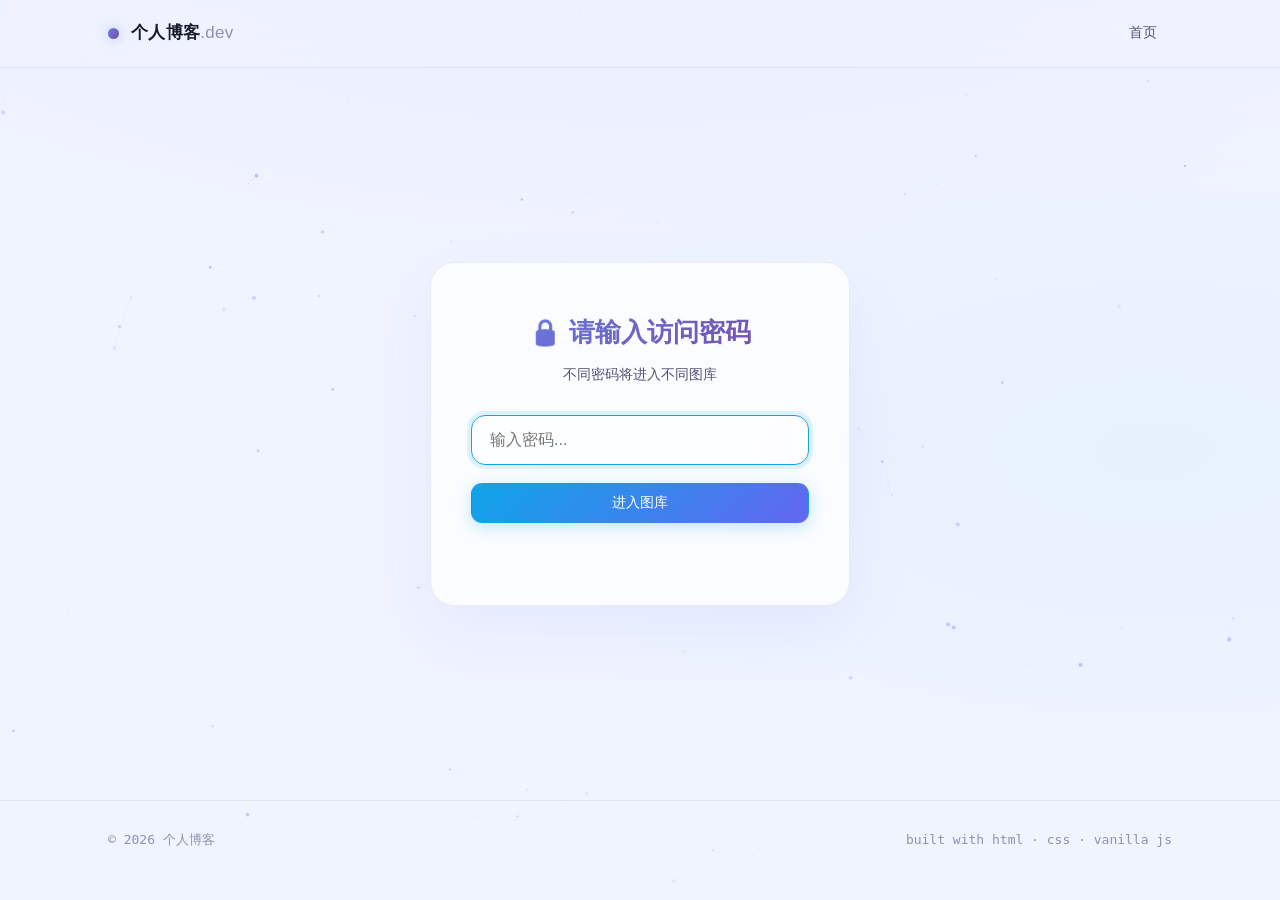
==== commit a59a3319: "图库升级：自动探测格式+瀑布流全尺寸+鼠标倾斜光效" ====
--- a/gallery-view.html
+++ b/gallery-view.html
@@ -28,7 +28,7 @@
       <p class="sub" id="gallerySub"></p>
       <div class="gallery-grid" id="galleryGrid"></div>
       <div class="empty" id="galleryEmpty" style="display:none">
-        // 图库为空<br>在 gallery/ 目录下放入图片（001.webp, 002.webp…），<br>然后在 data/gallery.js 中更新 TOTAL 数字即可。
+        图库为空<br>在 gallery/ 目录下放入图片（1.jpg, 2.png…），<br>然后更新 data/gallery.js 中的 total 即可。
       </div>
     </div>
   </main>
@@ -54,22 +54,57 @@
 
     var grid = document.getElementById("galleryGrid");
     var empty = document.getElementById("galleryEmpty");
+    var EXTS = ["jpg", "jpeg", "png", "webp", "gif", "bmp"];
 
     if (info.total === 0) {
       empty.style.display = "";
       grid.style.display = "none";
     } else {
       for (var i = 1; i <= info.total; i++) {
-        var ext = info.ext || "webp";
-        var src = info.dir + i + "." + ext;
         var item = document.createElement("div");
         item.className = "gallery-item";
-        item.innerHTML = '<img src="' + src + '" alt="' + i + '" loading="lazy" />';
-        item.addEventListener("click", function(s) {
-          return function() { openLightbox(s); };
-        }(src));
         grid.appendChild(item);
+        // 自动探测图片格式
+        tryLoadImage(item, i, 0);
       }
+    }
+
+    function tryLoadImage(item, num, extIdx) {
+      if (extIdx >= EXTS.length) {
+        item.classList.add("broken");
+        item.textContent = "?";
+        return;
+      }
+      var ext = EXTS[extIdx];
+      var src = info.dir + num + "." + ext;
+      var img = new Image();
+      img.onload = function () {
+        item.innerHTML = '<img src="' + src + '" alt="' + num + '" loading="lazy" />';
+        item.addEventListener("click", function () { openLightbox(src); });
+        initTilt(item);
+      };
+      img.onerror = function () {
+        tryLoadImage(item, num, extIdx + 1);
+      };
+      img.src = src;
+    }
+
+    // 鼠标倾斜 + 光效
+    function initTilt(el) {
+      el.addEventListener("mousemove", function (e) {
+        var rect = el.getBoundingClientRect();
+        var x = e.clientX - rect.left;
+        var y = e.clientY - rect.top;
+        var cx = rect.width / 2, cy = rect.height / 2;
+        var rx = (y - cy) / cy * 6;  // 上下倾斜
+        var ry = (x - cx) / cx * -6;  // 左右倾斜
+        el.style.transform = "perspective(600px) rotateX(" + rx + "deg) rotateY(" + ry + "deg) scale(1.02)";
+        el.style.setProperty("--mx", (x / rect.width * 100) + "%");
+        el.style.setProperty("--my", (y / rect.height * 100) + "%");
+      });
+      el.addEventListener("mouseleave", function () {
+        el.style.transform = "perspective(600px) rotateX(0deg) rotateY(0deg) scale(1)";
+      });
     }
 
     // Lightbox
--- a/assets/css/style.css
+++ b/assets/css/style.css
@@ -440,24 +440,44 @@
   -webkit-background-clip: text; background-clip: text; color: transparent;
 }
 .gallery-view .sub { color: var(--text-3); margin: 0 0 34px; font-size: 14px; }
+
+/* 瀑布流列布局 — 全尺寸平铺 */
 .gallery-grid {
-  display: grid;
-  grid-template-columns: repeat(auto-fill, minmax(220px, 1fr));
-  gap: 18px;
+  columns: 3 280px;
+  column-gap: 18px;
 }
 .gallery-item {
-  aspect-ratio: 1; overflow: hidden; border-radius: var(--radius);
-  cursor: pointer; position: relative; border: 1px solid var(--border);
-  transition: transform .35s cubic-bezier(.4,0,.2,1), box-shadow .35s;
-  background: rgba(255,255,255,.3);
+  break-inside: avoid; margin-bottom: 18px;
+  cursor: pointer; position: relative; border-radius: var(--radius);
+  overflow: hidden; border: 1px solid var(--border);
+  background: rgba(255,255,255,.25);
   animation: card-in .5s ease both;
-}
-.gallery-item:hover { transform: scale(1.04); box-shadow: 0 16px 48px rgba(99,102,241,.15); }
+  transition: box-shadow .4s, transform .15s ease-out;
+  transform-style: preserve-3d;
+}
+.gallery-item::before {
+  content: ""; position: absolute; inset: 0; z-index: 1; border-radius: var(--radius);
+  background: radial-gradient(circle at var(--mx,50%) var(--my,50%), rgba(255,255,255,.15), transparent 60%);
+  opacity: 0; transition: opacity .3s; pointer-events: none;
+}
+.gallery-item:hover::before { opacity: 1; }
+.gallery-item:hover {
+  box-shadow: 0 20px 60px rgba(99,102,241,.2);
+}
 .gallery-item img {
-  width: 100%; height: 100%; object-fit: cover; display: block;
-  transition: transform .5s;
-}
-.gallery-item:hover img { transform: scale(1.12); }
+  width: 100%; height: auto; display: block;
+  transition: transform .6s cubic-bezier(.2,1,.3,1), filter .4s;
+  filter: brightness(.95);
+  border-radius: var(--radius);
+}
+.gallery-item:hover img {
+  transform: scale(1.06); filter: brightness(1.05);
+}
+.gallery-item.broken {
+  min-height: 120px;
+  display: flex; align-items: center; justify-content: center;
+  font-size: 28px; color: var(--text-3);
+}
 .gallery-back { margin-bottom: 24px; }
 
 /* Lightbox */
@@ -506,7 +526,7 @@
   .report-grid.all-shown .report-fold { grid-template-columns: 1fr; }
   .content { padding: 22px 18px; }
   .gate-box { padding: 34px 24px; }
-  .gallery-grid { grid-template-columns: repeat(auto-fill, minmax(140px, 1fr)); gap: 10px; }
+  .gallery-grid { columns: 2 140px; column-gap: 10px; }
 }
 
 /* 滚动条 */
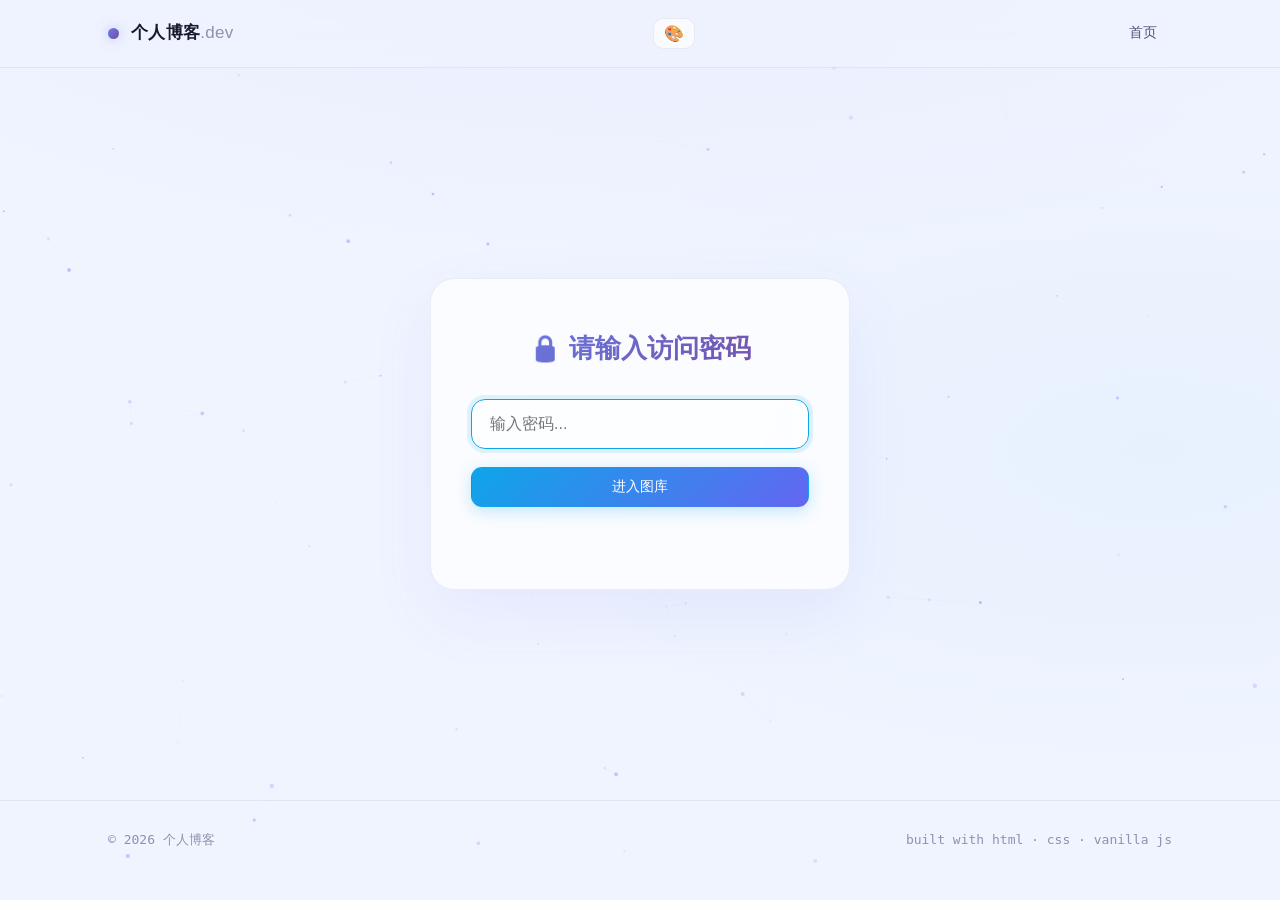
==== commit df9e3803: "新增新粗野主义风格切换：硬边框+撞色+直角+偏移阴影" ====
--- a/gallery-view.html
+++ b/gallery-view.html
@@ -14,6 +14,7 @@
         <span class="dot"></span>
         <span>个人博客<span style="color:var(--text-3);font-weight:500">.dev</span></span>
       </a>
+      <button class="style-toggle" id="styleToggle" title="切换风格" aria-label="切换风格">🎨</button>
       <div class="nav-links" id="navLinks">
         <a href="index.html">首页</a>
         <a href="gallery.html">切换图库</a>
--- a/assets/css/style.css
+++ b/assets/css/style.css
@@ -84,6 +84,13 @@
   border-radius: 10px; width: 40px; height: 36px;
   font-size: 18px; cursor: pointer; color: var(--text-2);
 }
+.style-toggle {
+  border: 1px solid var(--border); background: var(--surface);
+  border-radius: 10px; font-size: 16px; cursor: pointer;
+  padding: 5px 10px; transition: background .2s;
+  backdrop-filter: blur(10px);
+}
+.style-toggle:hover { background: var(--accent-soft); }
 
 /* ==================== Hero ==================== */
 .hero {
@@ -534,4 +541,212 @@
 ::-webkit-scrollbar-track { background: transparent; }
 ::-webkit-scrollbar-thumb { background: rgba(148,163,184,.25); border-radius: 999px; }
 ::-webkit-scrollbar-thumb:hover { background: rgba(148,163,184,.4); }
+
+/* ============================================================
+   新粗野主义 Neo-Brutalism 风格覆盖
+   硬边框 · 偏移阴影 · 高饱和撞色 · 直角 · 粗体
+   ============================================================ */
+.neo-brutalist {
+  --bg: #fffbe6;
+  --bg-2: #fff3cd;
+  --surface: #ffffff;
+  --surface-hover: #fff9db;
+  --surface-card: #ffffff;
+  --border: #000;
+  --border-strong: #000;
+  --text: #111;
+  --text-2: #333;
+  --text-3: #666;
+  --accent: #ff4757;
+  --accent-2: #2ed573;
+  --accent-3: #ffa502;
+  --accent-soft: #ffebb0;
+  --gradient-1: #ff4757;
+  --gradient-2: #1e90ff;
+  --gradient-3: #ffa502;
+  --gradient-4: #2ed573;
+  --gradient-5: #e056a0;
+  --radius: 0;
+  --radius-sm: 0;
+  --shadow: 4px 4px 0 #000;
+  --shadow-hover: 6px 6px 0 #000;
+  --font-sans: "Lexend", "Inter", -apple-system, BlinkMacSystemFont, "Segoe UI", Roboto, "PingFang SC", "Microsoft YaHei", sans-serif;
+}
+.neo-brutalist body {
+  background: #fffbe6;
+  background-image:
+    linear-gradient(rgba(0,0,0,.03) 1px, transparent 1px),
+    linear-gradient(90deg, rgba(0,0,0,.03) 1px, transparent 1px);
+  background-size: 28px 28px;
+  background-attachment: scroll;
+}
+.neo-brutalist .nav {
+  background: #ffd32a; border-bottom: 4px solid #000;
+  backdrop-filter: none; box-shadow: none;
+}
+.neo-brutalist .brand { color: #000; font-size: 18px; }
+.neo-brutalist .brand .dot { background: #ff4757; box-shadow: 3px 3px 0 #000; animation: none; }
+.neo-brutalist .nav-links a {
+  color: #000; font-weight: 700; border: 2px solid transparent;
+  border-radius: 0; transition: all .15s;
+}
+.neo-brutalist .nav-links a:hover {
+  background: #000; color: #ffd32a; border-color: #000;
+}
+.neo-brutalist .hero {
+  padding: 80px 0 50px;
+}
+.neo-brutalist .hero::before { display: none; }
+.neo-brutalist .hero .eyebrow {
+  background: #ff4757; color: #fff; border: 3px solid #000;
+  font-weight: 700; letter-spacing: 1px; border-radius: 0;
+}
+.neo-brutalist .hero h1 .grad {
+  background: none; -webkit-text-fill-color: #000; color: #000;
+  animation: none;
+}
+.neo-brutalist .hero .meta span {
+  border: 2px solid #000; background: #fff; border-radius: 0;
+  font-weight: 700;
+}
+.neo-brutalist .section-head h2 .idx {
+  background: #1e90ff; color: #fff; border: 3px solid #000;
+  border-radius: 0; box-shadow: 3px 3px 0 #000;
+}
+.neo-brutalist .section-head .count {
+  border: 2px solid #000; background: #ffd32a; border-radius: 0;
+  font-weight: 700; padding: 4px 14px;
+}
+.neo-brutalist .report-card {
+  border: 3px solid #000; box-shadow: 4px 4px 0 #000;
+  border-radius: 0; backdrop-filter: none;
+  transition: transform .15s, box-shadow .15s;
+}
+.neo-brutalist .report-card:hover {
+  transform: translate(-2px, -2px);
+  box-shadow: 8px 8px 0 #000;
+}
+.neo-brutalist .report-card::before { display: none; }
+.neo-brutalist .card-accent { height: 6px; }
+.neo-brutalist .card-body { padding: 18px 20px 20px; }
+.neo-brutalist .card-footer { border-top: 3px solid #000; }
+.neo-brutalist .card-footer .arrow {
+  border: 2px solid #000; border-radius: 0;
+  background: #ffd32a; color: #000; font-weight: 700;
+}
+.neo-brutalist .report-card:hover .arrow {
+  background: #ff4757; color: #fff;
+  box-shadow: 2px 2px 0 #000;
+}
+.neo-brutalist .tag {
+  border: 2px solid #000; border-radius: 0;
+  background: #fff; color: #000; font-weight: 700;
+}
+.neo-brutalist .report-toggle {
+  border: 3px solid #000; border-radius: 0;
+  background: #ffd32a; color: #000; font-weight: 700;
+  box-shadow: 4px 4px 0 #000;
+  font-size: 16px;
+}
+.neo-brutalist .report-toggle:hover {
+  background: #1e90ff; color: #fff;
+  box-shadow: 6px 6px 0 #000; transform: translate(-2px,-2px);
+}
+.neo-brutalist .btn {
+  border: 3px solid #000; border-radius: 0; font-weight: 700;
+  backdrop-filter: none;
+}
+.neo-brutalist .btn.primary {
+  background: #ff4757; color: #fff;
+  box-shadow: 4px 4px 0 #000;
+}
+.neo-brutalist .btn.primary:hover {
+  background: #ff6b81; box-shadow: 6px 6px 0 #000;
+  transform: translate(-2px,-2px);
+}
+.neo-brutalist .btn.ghost { background: #fff; }
+.neo-brutalist .project-card {
+  border: 3px solid #000; box-shadow: 4px 4px 0 #000;
+  border-radius: 0; backdrop-filter: none;
+}
+.neo-brutalist .project-card:hover {
+  transform: translate(-2px,-2px); box-shadow: 8px 8px 0 #000;
+}
+.neo-brutalist .project-card::after { display: none; }
+.neo-brutalist .project-card .p-progress .bar {
+  border: 2px solid #000; border-radius: 0; background: #fff;
+  height: 10px;
+}
+.neo-brutalist .project-card .p-progress .fill {
+  background: #1e90ff; border-radius: 0;
+}
+.neo-brutalist .detail .content {
+  border: 3px solid #000; box-shadow: 4px 4px 0 #000;
+  border-radius: 0; backdrop-filter: none;
+}
+.neo-brutalist .content h2 {
+  border-bottom: 3px solid #000; font-size: 24px;
+}
+.neo-brutalist .content blockquote {
+  border-left: 4px solid #000; background: #ffd32a;
+  border-radius: 0; color: #000; font-weight: 600;
+}
+.neo-brutalist .content code {
+  background: #000; color: #ffd32a; border-radius: 0;
+}
+.neo-brutalist .content pre {
+  border: 3px solid #000; border-radius: 0; background: #111;
+}
+.neo-brutalist .content table { border: 3px solid #000; }
+.neo-brutalist .content th {
+  background: #ffd32a; color: #000; font-weight: 700;
+}
+.neo-brutalist .gate-box {
+  border: 3px solid #000; box-shadow: 6px 6px 0 #000;
+  border-radius: 0; backdrop-filter: none;
+}
+.neo-brutalist .gate-box input[type=password] {
+  border: 3px solid #000; border-radius: 0;
+}
+.neo-brutalist .gate-box input[type=password]:focus {
+  box-shadow: 4px 4px 0 #000; border-color: #000;
+}
+.neo-brutalist .gallery-item {
+  border: 3px solid #000; border-radius: 0;
+  background: #fff; box-shadow: 4px 4px 0 #000;
+}
+.neo-brutalist .gallery-item:hover {
+  box-shadow: 8px 8px 0 #000; transform: translate(-2px,-2px);
+}
+.neo-brutalist .gallery-item img { border-radius: 0; }
+.neo-brutalist .gallery-item::before { display: none; }
+.neo-brutalist .lightbox-close {
+  border: 3px solid #000; border-radius: 0;
+  background: #ffd32a; color: #000; font-weight: 700;
+}
+.neo-brutalist .footer { border-top: 3px solid #000; }
+.neo-brutalist .style-toggle {
+  border: 2px solid #000; background: #000; color: #fff;
+  border-radius: 0; font-size: 16px; cursor: pointer;
+  padding: 4px 10px; transition: all .15s;
+  font-weight: 700;
+}
+.neo-brutalist .style-toggle:hover {
+  background: #ffd32a; color: #000;
+}
+.neo-brutalist .nav-toggle {
+  border: 2px solid #000; border-radius: 0;
+  background: #fff;
+}
+.neo-brutalist .empty {
+  border: 3px dashed #000; border-radius: 0;
+  color: #000;
+}
+/* 移动端适配 */
+@media (max-width: 720px) {
+  .neo-brutalist .nav-links {
+    background: #ffd32a; border-bottom: 4px solid #000;
+    backdrop-filter: none;
+  }
+}
 ::selection { background: rgba(99,102,241,.2); color: var(--text); }
